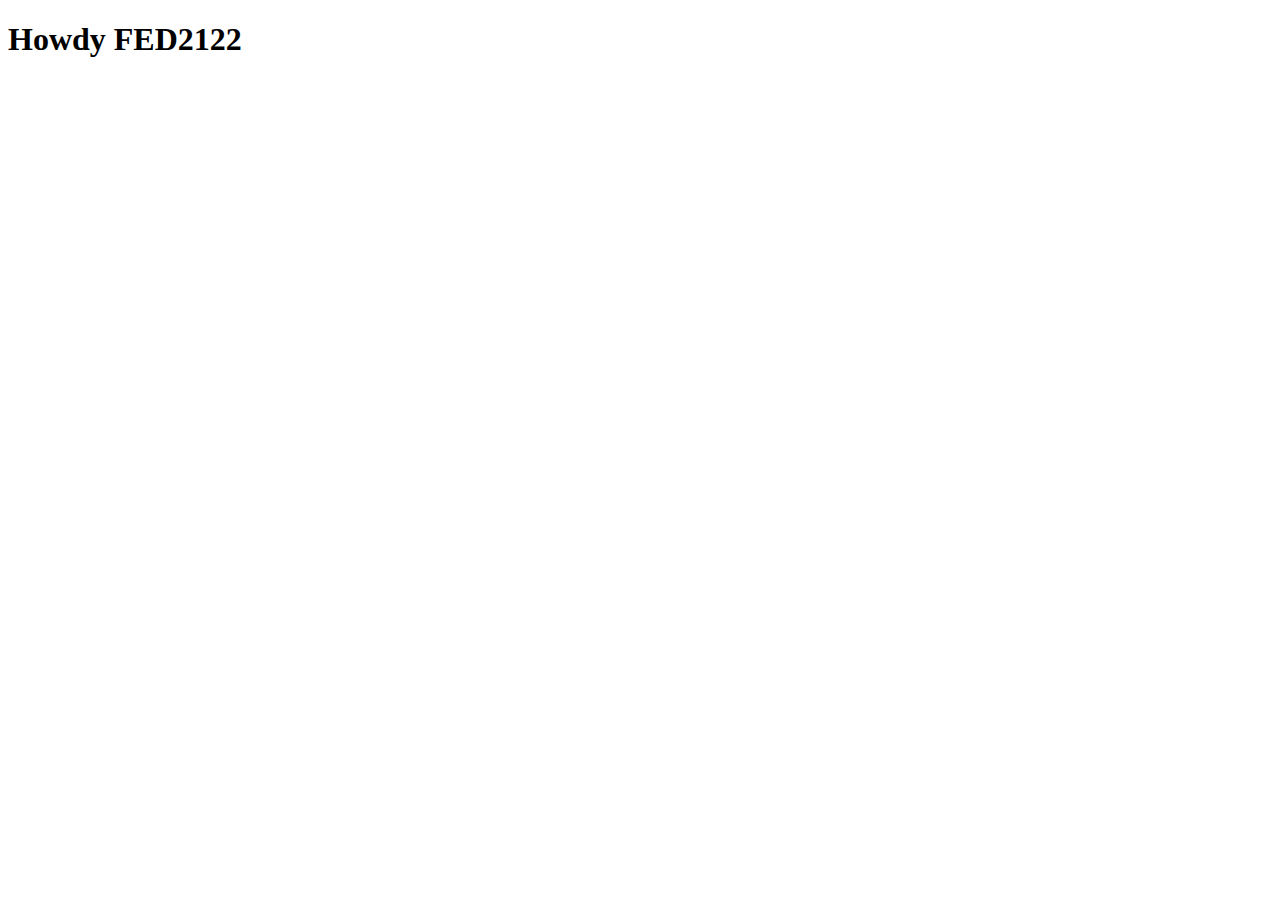
==== index.html @ 80bf3481 "Add files via upload" ====
<!doctype html>
<html lang="nl">
	
<head>
	<meta charset="UTF-8">
	<meta name="author" content="jouw naam">
	<meta name="viewport" content="width=device-width, initial-scale=1">
	
	<title>Howdy FED2122</title>
	
	<link href="styles/style.css" rel="stylesheet">
	<link rel="icon" type="image/svg+xml" href="images/favicon.svg">
</head>

<body>
	<h1>Howdy FED2122</h1>

	<script src="scripts/script.js"></script>
</body>
	
</html>
---- styles/style.css ----
/* CSS Document */
*, *::after, *::before {
  box-sizing:border-box;  
}
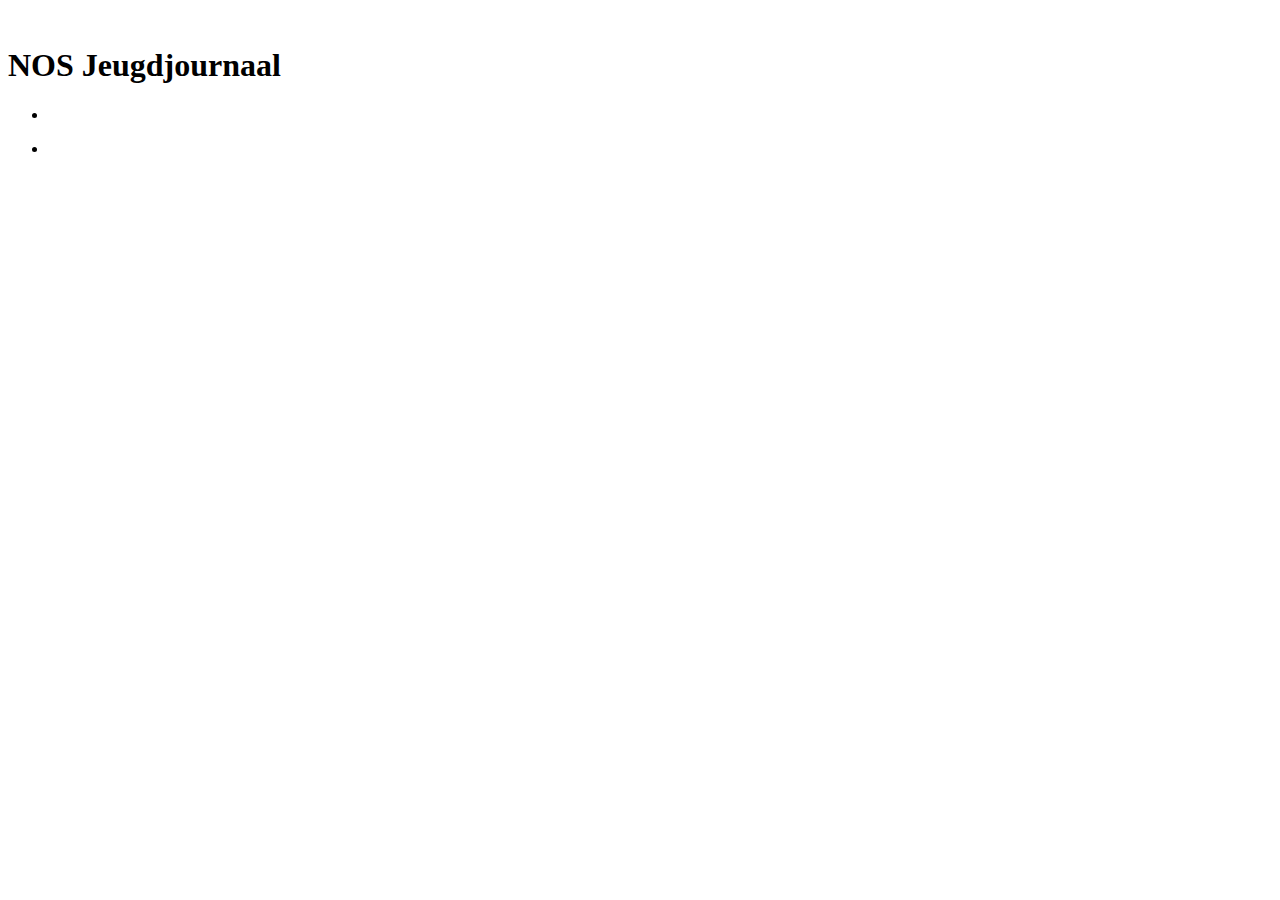
==== commit f465b9d4: "Add files via upload" ====
--- a/index.html
+++ b/index.html
@@ -13,7 +13,33 @@
 </head>
 
 <body>
-	<h1>Howdy FED2122</h1>
+	<header>
+		<nav>
+			<img src="" >
+			<h1>NOS Jeugdjournaal</h1>
+		</nav>
+	</header>
+	<section>
+		<ul>
+			<li>
+				<img src="">
+				<img src="">
+			</li>
+		</ul>
+	</section>
+	<section>
+		<ul>
+			<li>
+				<img src="">
+				<img src=""> 
+			</li>
+		</ul>
+	</section>
+	<footer>
+		<h3>
+			
+		</h3>
+	</footer>
 
 	<script src="scripts/script.js"></script>
 </body>
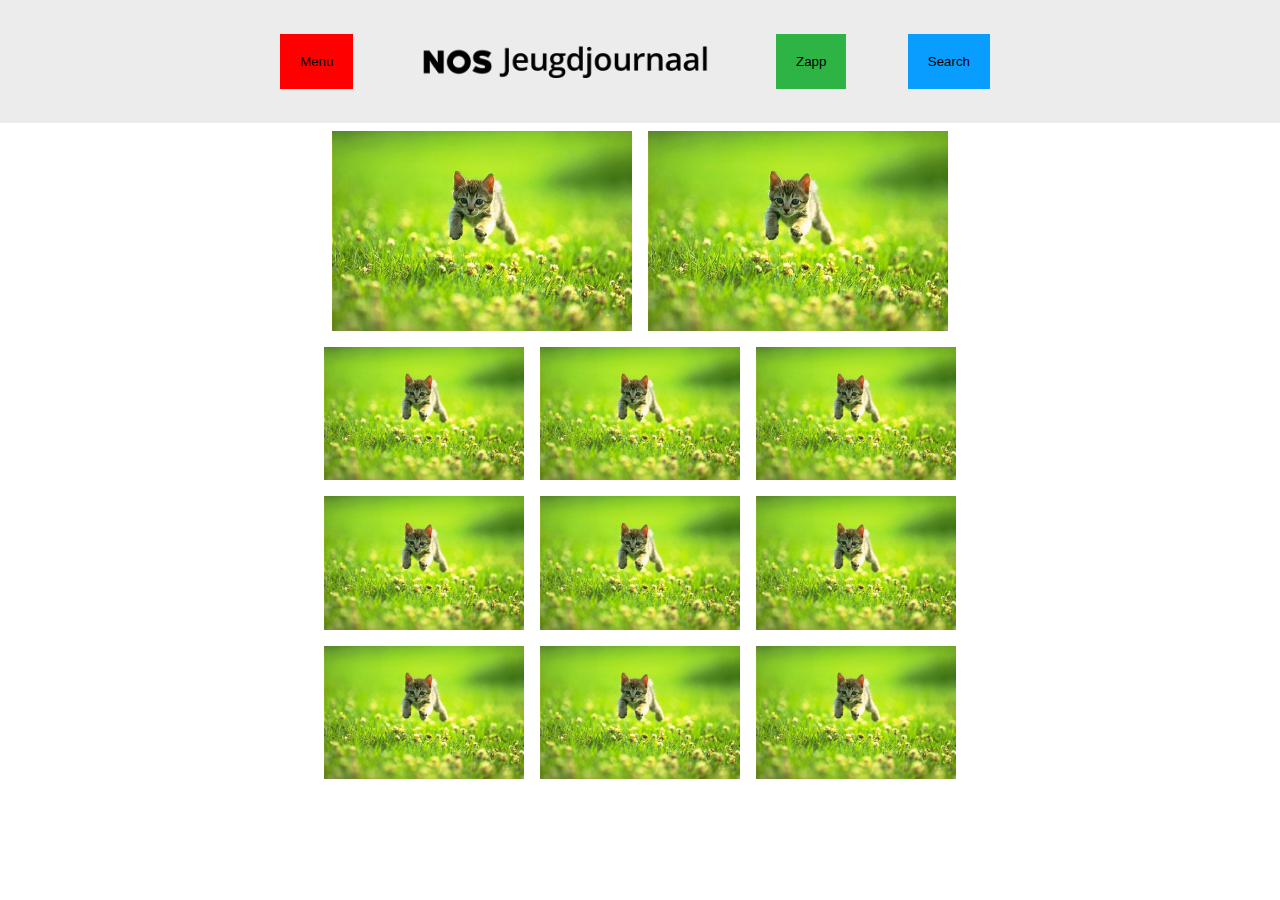
==== commit 793f70a9: "Add files via upload" ====
--- a/index.html
+++ b/index.html
@@ -15,23 +15,38 @@
 <body>
 	<header>
 		<nav>
-			<img src="" >
-			<h1>NOS Jeugdjournaal</h1>
+			
+			<a class="menu" href="#"><button>Menu</button></a>
+			<img class="logo" src="images/jeugdjournaal_logo.png" alt="logo" >
+			<a class="zapp" href="#"><button>Zapp</button></a>
+			<a class="search" href="#"><button>Search</button></a>
 		</nav>
 	</header>
+
 	<section>
 		<ul>
-			<li>
-				<img src="">
-				<img src="">
+			<li class="toprow">
+				<img src="images/dummy-plaatje.jpg">
+				<img src="images/dummy-plaatje.jpg">
 			</li>
 		</ul>
 	</section>
 	<section>
-		<ul>
-			<li>
-				<img src="">
-				<img src=""> 
+		<ul class="middle">
+			<li >
+				<img src="images/dummy-plaatje.jpg">
+				<img src="images/dummy-plaatje.jpg"> 
+				<img src="images/dummy-plaatje.jpg">	
+			</li>
+			<li >
+				<img src="images/dummy-plaatje.jpg">
+				<img src="images/dummy-plaatje.jpg"> 
+				<img src="images/dummy-plaatje.jpg">	
+			</li>
+			<li >
+				<img src="images/dummy-plaatje.jpg">
+				<img src="images/dummy-plaatje.jpg"> 
+				<img src="images/dummy-plaatje.jpg">	
 			</li>
 		</ul>
 	</section>
--- a/styles/style.css
+++ b/styles/style.css
@@ -1,5 +1,78 @@
 /* CSS Document */
 *, *::after, *::before {
-  box-sizing:border-box;  
+  box-sizing:border-box; 
+  margin: 0;
+  padding: 0;
 }
 
+body {
+  width: 100%;
+}
+
+header{
+  display: flex;
+  justify-content: center;
+  background-color: rgb(236, 236, 236);
+  padding: 0.5em;
+}
+
+nav {
+  width: 800px;
+ display: flex;
+ justify-content: space-between;
+ align-items: center;
+ padding: 1em;
+ /* border: 2px dashed; */
+  margin-left: 20vw;
+  margin-right: 20vw;
+}
+
+.logo {
+  cursor: pointer;
+  width: 20em;
+}
+
+.menu button {
+  background-color: red;
+  border: none;
+  padding: 20px;
+  cursor: pointer;
+}
+
+.zapp button {
+  background-color: rgb(45, 180, 68);
+  border: none;
+  padding: 20px;
+  cursor: pointer;
+  /* border: 2px dotted; */
+
+}
+
+.search button {
+  background-color: rgb(9, 157, 255);
+  border: none;
+  padding: 20px;
+  cursor: pointer;
+  margin: 10px;
+}
+
+
+section ul li {
+  display:flex;
+  justify-content: center;
+  /* border: solid 2px black; */
+  margin-left: 20vw;
+  margin-right: 20vw;
+  flex-wrap: wrap;
+}
+
+.toprow img {
+  width: 300px;
+  margin: 0.5em;
+}
+
+.middle li img {
+  width: 200px;
+  margin: 0.5em;
+  margin-top: 0.5em;
+}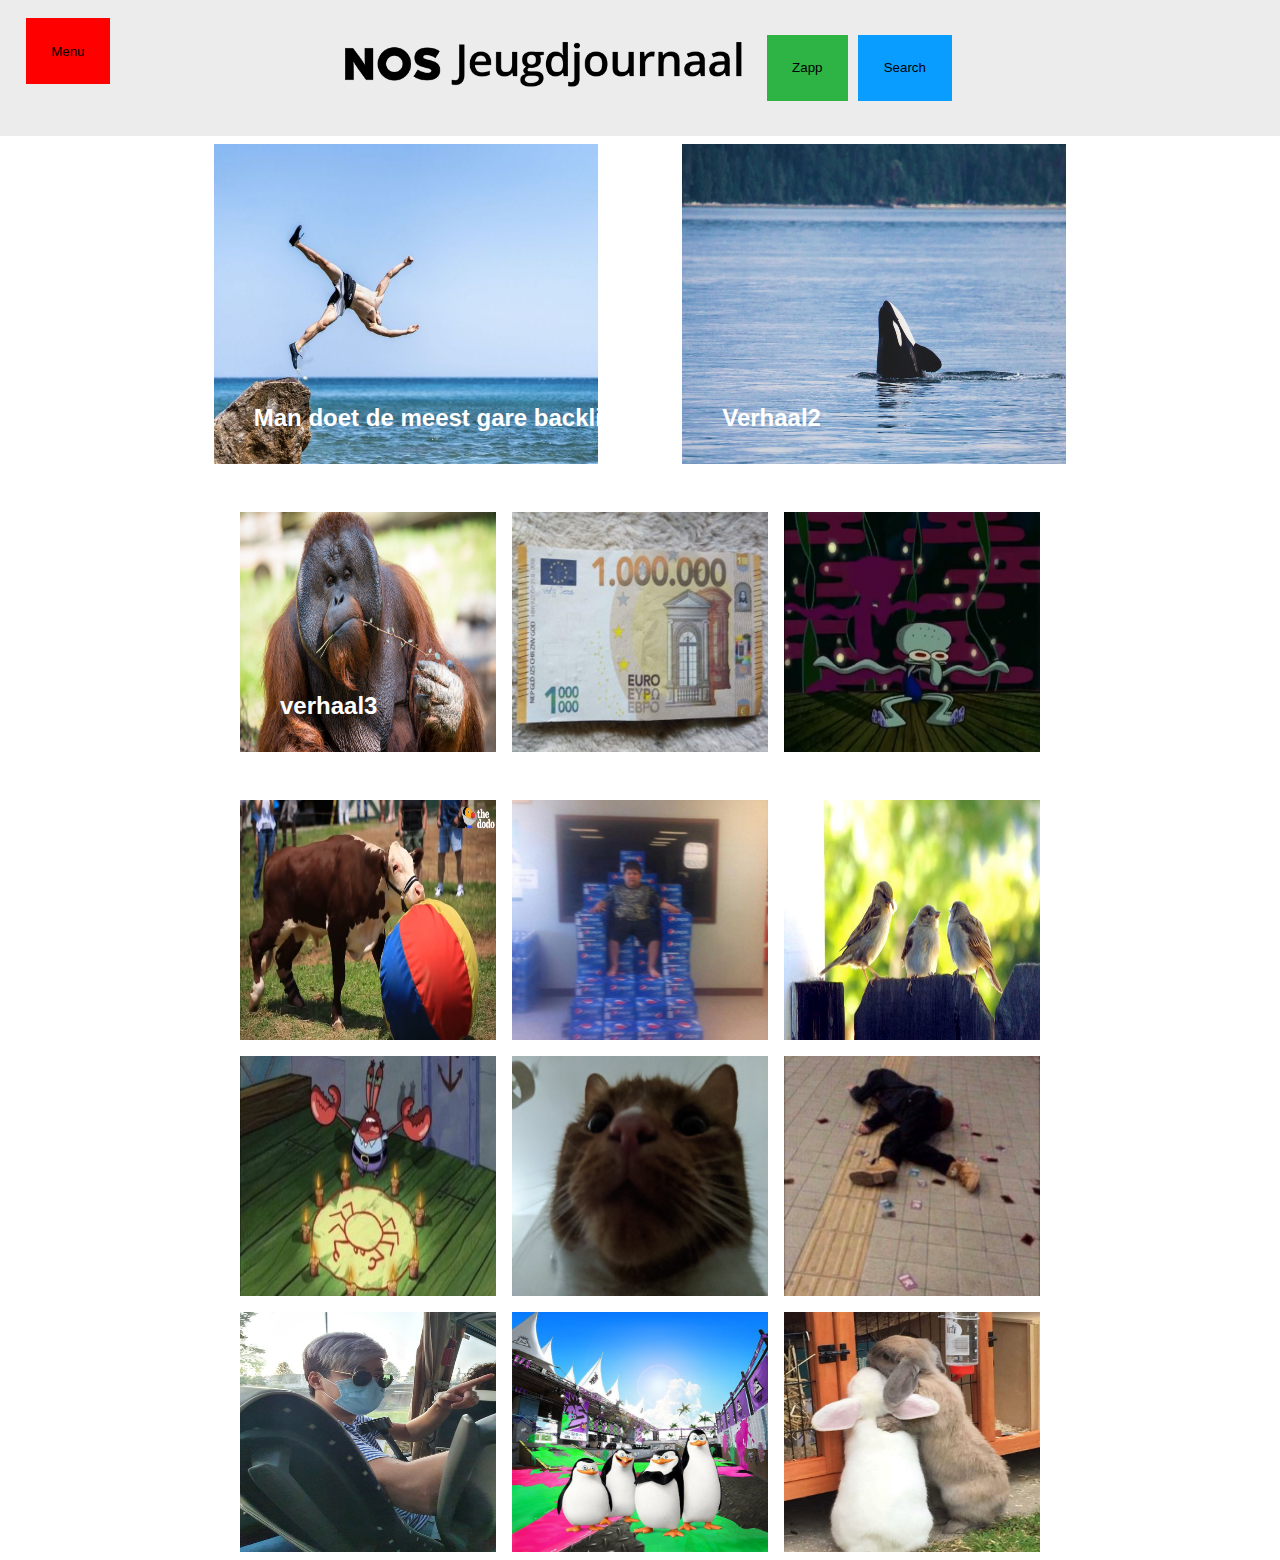
==== commit d817c86f: "Add files via upload" ====
--- a/index.html
+++ b/index.html
@@ -15,38 +15,63 @@
 <body>
 	<header>
 		<nav>
-			
-			<a class="menu" href="#"><button>Menu</button></a>
-			<img class="logo" src="images/jeugdjournaal_logo.png" alt="logo" >
-			<a class="zapp" href="#"><button>Zapp</button></a>
-			<a class="search" href="#"><button>Search</button></a>
+			<button>Menu</button>
+			<h1>
+				<img class="logo" src="images/jeugdjournaal_logo.png" alt="NOS Jeugdjournaal" >
+			</h1>	
+			<button>Zapp</button>
+			<button>Search</button>
+		</nav>
+		<nav>
+			<ul>
+				<li><a href="#">home</a></li>
+				<li><a href="#">stellingen en vragen</a></li>
+				<li><a href="#">het weer</a></li>
+				<li><a href="#">jouw favorieten</a></li>
+				<li><a href="#">uitzendingen</a></li>
+				<li><a href="#">over het jeugdjournaal</a></li>
+			</ul>
 		</nav>
 	</header>
 
 	<section>
 		<ul>
 			<li class="toprow">
-				<img src="images/dummy-plaatje.jpg">
-				<img src="images/dummy-plaatje.jpg">
+				<figure>
+					<img src="images/nieuws1.jpg">
+					<figcaption> Man doet de meest gare backlip ooit</figcaption>
+				</figure>
+				<figure>
+					<img src="images/nieuws2.jpg">
+					<figcaption>Verhaal2</figcaption>
+				</figure>
 			</li>
 		</ul>
 	</section>
 	<section>
 		<ul class="middle">
 			<li >
-				<img src="images/dummy-plaatje.jpg">
-				<img src="images/dummy-plaatje.jpg"> 
-				<img src="images/dummy-plaatje.jpg">	
+				<figure>
+					<img src="images/nieuws3.jpg">
+					<figcaption>verhaal3</figcaption>
+				</figure>
+				<img src="images/nieuws11.jpg"> 
+				<img src="images/nieuws5.jpg">	
 			</li>
 			<li >
-				<img src="images/dummy-plaatje.jpg">
-				<img src="images/dummy-plaatje.jpg"> 
-				<img src="images/dummy-plaatje.jpg">	
+				<img src="images/nieuws6.jpg">
+				<img src="images/nieuws8.jpg"> 
+				<img src="images/nieuws7.jpg">	
 			</li>
 			<li >
-				<img src="images/dummy-plaatje.jpg">
-				<img src="images/dummy-plaatje.jpg"> 
-				<img src="images/dummy-plaatje.jpg">	
+				<img src="images/nieuws9.png">
+				<img src="images/nieuws10.jpg"> 
+				<img src="images/nieuws12.jpg">	
+			</li>
+			<li >
+				<img src="images/nieuws13.jpg">
+				<img src="images/nieuws4.jpg"> 
+				<img src="images/nieuws14.jpg">	
 			</li>
 		</ul>
 	</section>
--- a/styles/style.css
+++ b/styles/style.css
@@ -6,52 +6,104 @@
 }
 
 body {
-  width: 100%;
+  width: 100vw;
 }
 
 header{
+  position: sticky;
+  top: 0;
+  bottom: 0;
   display: flex;
   justify-content: center;
   background-color: rgb(236, 236, 236);
-  padding: 0.5em;
+  padding: 0.5vw;
 }
 
-nav {
+nav:nth-of-type(1){
+
   width: 800px;
- display: flex;
- justify-content: space-between;
- align-items: center;
- padding: 1em;
- /* border: 2px dashed; */
+  display: flex;  
+  justify-content: center;
+  align-items: center;
+  padding: 1vw;
   margin-left: 20vw;
   margin-right: 20vw;
 }
 
+header nav ul { /*nav menu*/
+  z-index: 2;
+  margin:0; 
+  padding:4em 0 0;
+  padding-top: 15vw;
+  background:rgb(231, 246, 255);
+  list-style:none;
+  width: 50vw;
+  position: fixed;
+  top: 0;
+  bottom: 0;
+  transform: translateX(-160vw);
+}
+
+nav ul.toonMenu {
+  transform: translateX(0);
+  left:0;
+  transition: 1s;
+}
+
+nav ul li{
+  display:flex;
+  align-items:center;
+  gap:.25em;
+  padding:.25em 1em;
+}
+
+nav:nth-of-type(2) a {
+  display:flex;
+  align-items:center;
+  gap:.25em;
+  padding:.25em 1em;
+  border-top:solid 1px rgb(90, 90, 90);
+  text-decoration: none;
+  font-family: Arial, Helvetica, sans-serif;
+  font-size: 1.3em;
+  color: grey;
+  font-weight: bold;
+}
+
+nav li:nth-of-type(1) a {
+  color:rgb(83, 83, 255);
+}
+
 .logo {
   cursor: pointer;
-  width: 20em;
+  width: 35vw;
+  justify-self: center;
 }
 
-.menu button {
+nav button:nth-of-type(1) {
   background-color: red;
   border: none;
-  padding: 20px;
+  padding: 2vw;
   cursor: pointer;
+  position: absolute;
+  left: 2vw;
+  top: 2vh;
+  z-index: 3;
 }
 
-.zapp button {
+nav button:nth-of-type(2) {
   background-color: rgb(45, 180, 68);
   border: none;
-  padding: 20px;
+  padding: 2vw;
   cursor: pointer;
   /* border: 2px dotted; */
 
 }
 
-.search button {
+nav button:nth-of-type(3) {
   background-color: rgb(9, 157, 255);
   border: none;
-  padding: 20px;
+  padding: 2vw;
   cursor: pointer;
   margin: 10px;
 }
@@ -61,18 +113,51 @@
   display:flex;
   justify-content: center;
   /* border: solid 2px black; */
-  margin-left: 20vw;
-  margin-right: 20vw;
+  margin-left: 10vw;
+  margin-right: 10vw;
   flex-wrap: wrap;
+  position: relative;
+  z-index:-1;
+}
+
+figcaption {
+  transform:translate(2em,-3em);
+  color: white;
+  font-family: Arial, Helvetica, sans-serif;
+  font-weight: bold;
+  font-size: 1.5em;
+  padding-right: 55px;
+}
+
+.middle li figure img:hover {
+  transform:scale(1.2);
 }
 
 .toprow img {
-  width: 300px;
+  width: 30vw;
+  height: 20em;
   margin: 0.5em;
 }
 
+@media (max-width:800px ) {
+  .toprow img{
+    width: 75vw;
+    height: 15em;
+    margin: 0.5em;
+  }
+}
+
 .middle li img {
-  width: 200px;
+  width: 20vw;
+  height: 15em;
   margin: 0.5em;
   margin-top: 0.5em;
+}
+
+@media (max-width:800px ) {
+  .middle li img{
+    width: 70vw;
+    height: 10em;
+    margin: 0.5em;
+  }
 }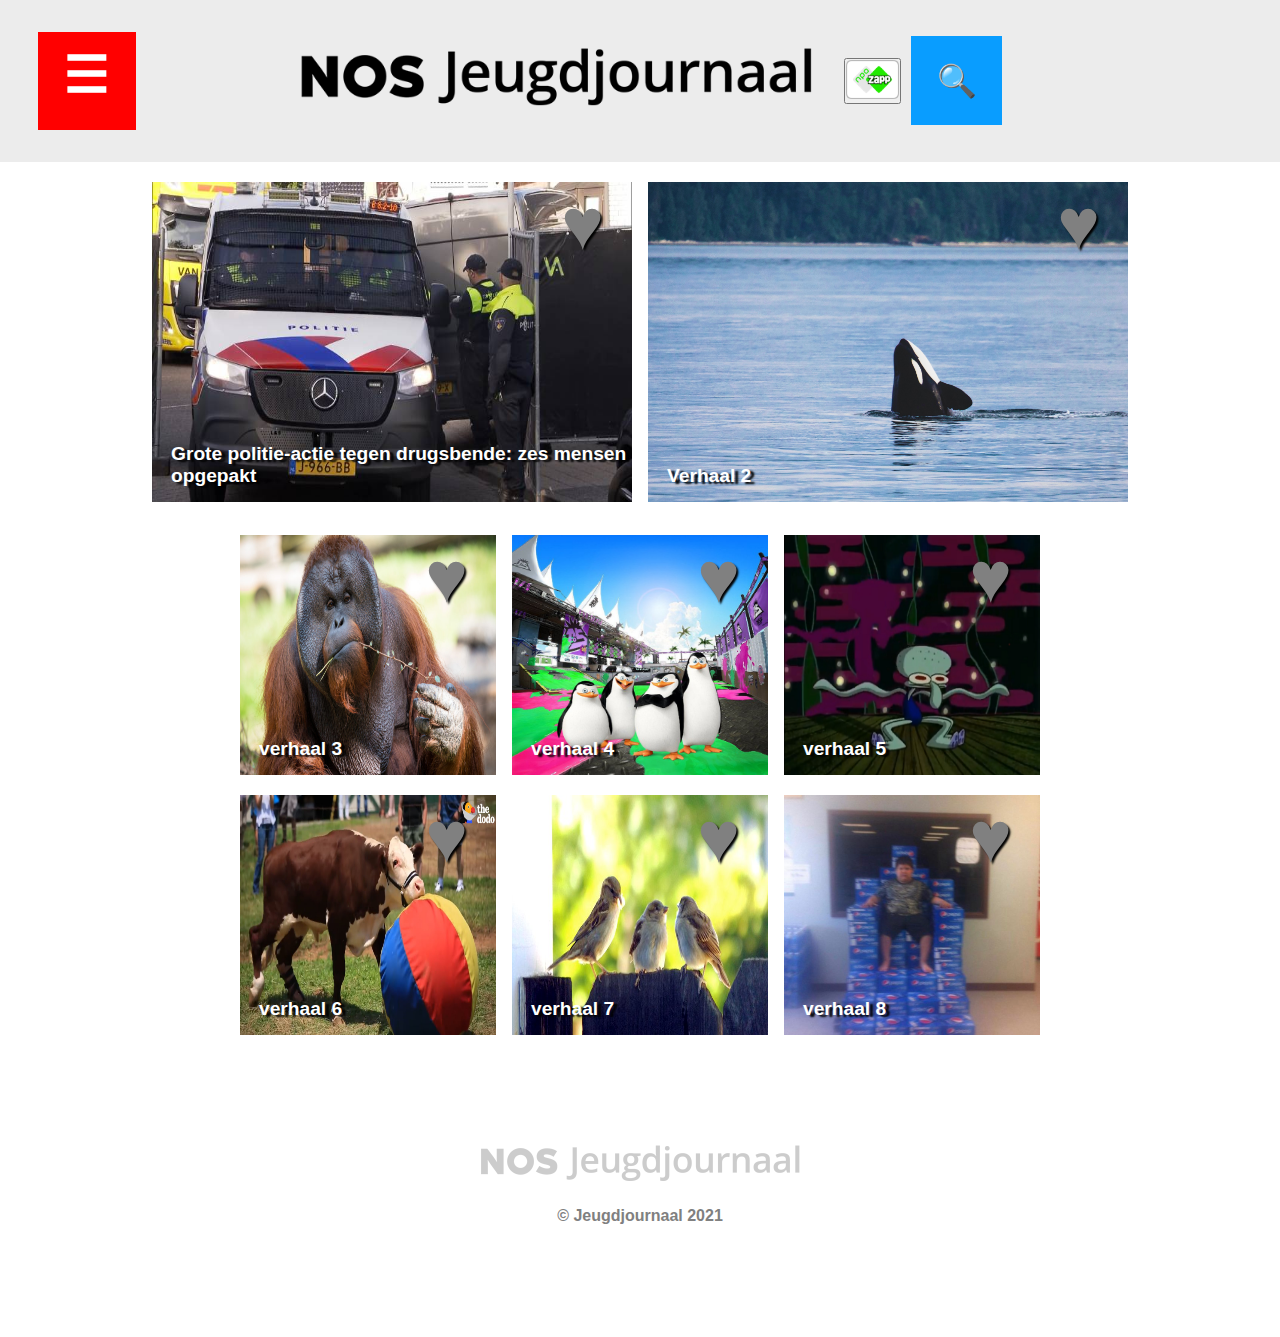
==== commit a4a4e9e3: "Add files via upload" ====
--- a/index.html
+++ b/index.html
@@ -1,13 +1,13 @@
 <!doctype html>
 <html lang="nl">
-	
+
 <head>
 	<meta charset="UTF-8">
 	<meta name="author" content="jouw naam">
 	<meta name="viewport" content="width=device-width, initial-scale=1">
-	
+
 	<title>Howdy FED2122</title>
-	
+
 	<link href="styles/style.css" rel="stylesheet">
 	<link rel="icon" type="image/svg+xml" href="images/favicon.svg">
 </head>
@@ -15,16 +15,20 @@
 <body>
 	<header>
 		<nav>
-			<button>Menu</button>
+			<button>☰</button>
 			<h1>
-				<img class="logo" src="images/jeugdjournaal_logo.png" alt="NOS Jeugdjournaal" >
-			</h1>	
-			<button>Zapp</button>
-			<button>Search</button>
+				<a href="index.html">
+					<img class="logo" src="images/jeugdjournaal_logo.png" alt="NOS Jeugdjournaal">
+				</a>
+			</h1>
+			<button>
+				<img src="images/npo-zapp-knop.png" alt="Zapp logo">
+			</button>
+			<button>🔍</button>
 		</nav>
 		<nav>
 			<ul>
-				<li><a href="#">home</a></li>
+				<li><a href="index.html">home</a></li>
 				<li><a href="#">stellingen en vragen</a></li>
 				<li><a href="#">het weer</a></li>
 				<li><a href="#">jouw favorieten</a></li>
@@ -35,53 +39,65 @@
 	</header>
 
 	<section>
-		<ul>
-			<li class="toprow">
-				<figure>
-					<img src="images/nieuws1.jpg">
-					<figcaption> Man doet de meest gare backlip ooit</figcaption>
-				</figure>
-				<figure>
-					<img src="images/nieuws2.jpg">
-					<figcaption>Verhaal2</figcaption>
-				</figure>
-			</li>
-		</ul>
+
+		<article>
+			<a href="article.html"><img src="images/drugs1.jpg"></a>
+			<h1> Grote politie-actie tegen drugsbende: zes mensen opgepakt</h1>
+			<button>♥</button>
+		</article>
+
+		<article>
+			<img src="images/nieuws2.jpg">
+			<h1>Verhaal 2</h1>
+			<button>♥</button>
+		</article>
+
 	</section>
 	<section>
-		<ul class="middle">
-			<li >
-				<figure>
-					<img src="images/nieuws3.jpg">
-					<figcaption>verhaal3</figcaption>
-				</figure>
-				<img src="images/nieuws11.jpg"> 
-				<img src="images/nieuws5.jpg">	
-			</li>
-			<li >
-				<img src="images/nieuws6.jpg">
-				<img src="images/nieuws8.jpg"> 
-				<img src="images/nieuws7.jpg">	
-			</li>
-			<li >
-				<img src="images/nieuws9.png">
-				<img src="images/nieuws10.jpg"> 
-				<img src="images/nieuws12.jpg">	
-			</li>
-			<li >
-				<img src="images/nieuws13.jpg">
-				<img src="images/nieuws4.jpg"> 
-				<img src="images/nieuws14.jpg">	
-			</li>
-		</ul>
+		<article>
+			<img src="images/nieuws3.jpg">
+			<h1>verhaal 3</h1>
+			<button>♥</button>
+		</article>
+
+		<article>
+			<img src="images/nieuws4.jpg">
+			<h1>verhaal 4</h1>
+			<button>♥</button>
+		</article>
+
+		<article>
+			<img src="images/nieuws5.jpg">
+			<h1>verhaal 5</h1>
+			<button>♥</button>
+		</article>
+
+		<article>
+			<img src="images/nieuws6.jpg">
+			<h1>verhaal 6</h1>
+			<button>♥</button>
+		</article>
+
+		<article>
+			<img src="images/nieuws7.jpg">
+			<h1>verhaal 7</h1>
+			<button>♥</button>
+		</article>
+
+		<article>
+			<img src="images/nieuws8.jpg">
+			<h1>verhaal 8</h1>
+			<button>♥</button>
+		</article>
 	</section>
 	<footer>
-		<h3>
-			
-		</h3>
+		<h1>
+			<img src="images/grijze_logo.png">
+		</h1>
+		<h2>© Jeugdjournaal 2021</h2>
 	</footer>
 
 	<script src="scripts/script.js"></script>
 </body>
-	
-</html>
+
+</html>--- a/styles/style.css
+++ b/styles/style.css
@@ -5,49 +5,112 @@
   padding: 0;
 }
 
-body {
-  width: 100vw;
+a {
+  text-decoration: none;
 }
 
 header{
   position: sticky;
   top: 0;
   bottom: 0;
+  left:0;
+  right:0;
   display: flex;
   justify-content: center;
   background-color: rgb(236, 236, 236);
   padding: 0.5vw;
+  z-index:2
 }
 
 nav:nth-of-type(1){
-
-  width: 800px;
+  width: 100vw;
   display: flex;  
-  justify-content: center;
   align-items: center;
   padding: 1vw;
   margin-left: 20vw;
   margin-right: 20vw;
+  /* border: solid 2px black; */
+}
+
+.logo {
+  cursor: pointer;
+  width: 45vw;
+  justify-self: center;
+}
+
+/*de menu button */
+nav button:nth-of-type(1) {
+  background-color: red;
+  border: none;
+  padding: 2vw;
+  padding-top: 1vw;
+  padding-left: 2vw;
+  padding-right: 2vw;
+  cursor: pointer;
+  position: absolute;
+  left: 3vw;
+  z-index: 3;
+  color: white;
+  font-weight: bold;
+  font-size: 4vw;
+  transition: 0.5s;
+}
+
+nav button:nth-of-type(1):hover {
+  transform:scale(1.07);
+  transition: 0.3s;
+}
+
+nav button:nth-of-type(1):focus {
+  transform:scale(1.07);
+  transition: 0.3s;
+  background-color: rgb(235, 45, 45);
+  color: black;
+}
+
+nav button:nth-of-type(1).feedback {
+  transform: rotate(90deg);
+  background-color: rgb(138, 6, 17);
+  transition: 0.5s;
+}
+
+nav button:nth-of-type(2) img { /*zapp knop*/
+  cursor: pointer;
+  width: 4em;
+  /* border: 2px dotted; */
+
+}
+
+nav button:nth-of-type(3) {/*search button*/
+  background-color: rgb(9, 157, 255);
+  border: none;
+  padding: 2vw;
+  cursor: pointer;
+  margin: 10px;
+  font-size: 2em;
+  color: white;
 }
 
 header nav ul { /*nav menu*/
-  z-index: 2;
   margin:0; 
   padding:4em 0 0;
   padding-top: 15vw;
-  background:rgb(231, 246, 255);
+  background:rgb(247, 247, 247);
   list-style:none;
   width: 50vw;
   position: fixed;
+  left: 0;
   top: 0;
   bottom: 0;
   transform: translateX(-160vw);
+  transition: 0.5s;
 }
 
 nav ul.toonMenu {
   transform: translateX(0);
-  left:0;
-  transition: 1s;
+  transition: 0.6s;
+  left: 0;
+
 }
 
 nav ul li{
@@ -57,12 +120,13 @@
   padding:.25em 1em;
 }
 
+/* de a-elementen in de nav menu*/
 nav:nth-of-type(2) a {
   display:flex;
   align-items:center;
   gap:.25em;
   padding:.25em 1em;
-  border-top:solid 1px rgb(90, 90, 90);
+  border-top:solid 1px rgb(141, 141, 141);
   text-decoration: none;
   font-family: Arial, Helvetica, sans-serif;
   font-size: 1.3em;
@@ -70,94 +134,214 @@
   font-weight: bold;
 }
 
+/* de kleur van de menu-items*/
+
 nav li:nth-of-type(1) a {
   color:rgb(83, 83, 255);
 }
 
-.logo {
-  cursor: pointer;
-  width: 35vw;
-  justify-self: center;
-}
-
-nav button:nth-of-type(1) {
-  background-color: red;
-  border: none;
-  padding: 2vw;
-  cursor: pointer;
-  position: absolute;
-  left: 2vw;
-  top: 2vh;
-  z-index: 3;
-}
-
-nav button:nth-of-type(2) {
-  background-color: rgb(45, 180, 68);
-  border: none;
-  padding: 2vw;
-  cursor: pointer;
-  /* border: 2px dotted; */
-
-}
-
-nav button:nth-of-type(3) {
-  background-color: rgb(9, 157, 255);
-  border: none;
-  padding: 2vw;
-  cursor: pointer;
-  margin: 10px;
-}
-
-
-section ul li {
+nav li:nth-of-type(2) a { 
+  color:rgb(10, 172, 10);
+}
+
+nav li:nth-of-type(3) a { 
+  color:rgb(218, 138, 20);
+}
+
+nav li:nth-of-type(4) a { 
+  color:rgb(172, 10, 10);
+}
+
+nav li:nth-of-type(5) a { 
+  color:rgb(241, 67, 169);
+}
+
+nav li:nth-of-type(6) a { 
+  color:rgb(94, 4, 155);
+}
+
+
+
+
+section {
   display:flex;
   justify-content: center;
-  /* border: solid 2px black; */
+  /* border: solid 2px rgb(243, 16, 224); */
   margin-left: 10vw;
   margin-right: 10vw;
   flex-wrap: wrap;
   position: relative;
-  z-index:-1;
-}
-
-figcaption {
-  transform:translate(2em,-3em);
-  color: white;
+  z-index:0;
+  padding-top: 1vw;
+}
+
+section article {
+  position: relative;
+}
+
+
+section article button { /* hartje */
+  position: absolute;
+  color: grey;
+  border:none;
+  background: none;
+  font-size: 8vh;
+  top: 1vh;
+  right:4vh;
+  text-shadow: 2px 2px 2px black;
+}
+
+section article button:hover {
+  transform: scale(0.9);
+  color: black;
+  transition: 0.2s;
+}
+
+section article button.favoriet {
+  color: red;
+  animation-name: favoriet-animation;
+  animation-duration: 1s;
+  animation-iteration-count: 1;
+}
+
+@keyframes favoriet-animation {
+     0% {
+    transform: scale(1);
+  }
+    25% {
+    transform: scale(1.5);
+  }
+
+    35% {
+      transform: scale(1.5);
+  }
+
+    45% {
+    transform: scale(0.8);
+  }
+
+  50% {
+    transform: scale(1);
+  }
+}
+
+section article h1 {
+  text-shadow: 4px 2px 2px black;
+  left: 3vh;
+  bottom: 3vh;
+  position: absolute;
+  color: rgb(255, 255, 255);
   font-family: Arial, Helvetica, sans-serif;
   font-weight: bold;
-  font-size: 1.5em;
-  padding-right: 55px;
-}
-
-.middle li figure img:hover {
-  transform:scale(1.2);
-}
-
-.toprow img {
-  width: 30vw;
+  font-size: 1.2em;
+  padding:0;
+  cursor: pointer;
+}
+
+section article {
+  padding: 0;
+  margin: 0;
+}
+
+section article:hover{
+  transform:scale(1.02);
+  transition: 0.3s;
+  box-shadow: 1px 1px 5px;
+}
+
+section:nth-of-type(1) img {
+  width: 30em;
   height: 20em;
   margin: 0.5em;
 }
 
 @media (max-width:800px ) {
-  .toprow img{
-    width: 75vw;
-    height: 15em;
+  section:nth-of-type(1) img{
+    width: 70vw;
+    height: 40vw;
     margin: 0.5em;
   }
-}
-
-.middle li img {
+} 
+
+section:nth-of-type(2) img  {
   width: 20vw;
   height: 15em;
   margin: 0.5em;
   margin-top: 0.5em;
 }
 
-@media (max-width:800px ) {
-  .middle li img{
+@media (max-width:1000px ) {
+  section:nth-of-type(2) img{
     width: 70vw;
-    height: 10em;
+    height: 40vw;
     margin: 0.5em;
   }
+} 
+
+/* hier begint de tweede pagina*/
+
+main article {
+font-family: Arial, Helvetica, sans-serif;
+background-color: rgb(243, 243, 243);
+padding-left: 10vw;
+padding-right: 10vw;
+padding-bottom: 10vw;
+
+}
+
+main article img {
+  display: block;
+  margin-left: auto;
+  margin-right: auto;
+  margin-top: 0;
+  margin-bottom: 2em;
+  width: 50vw;
+  min-width: 18rem;
+}
+
+main article h1 {
+  margin: auto;
+  margin-bottom: 1em;
+  font-size: 2em;
+  max-width: 40rem;
+}
+
+main article p {
+  margin: auto;
+  max-width: 40rem;
+  font-size: 1.2em;
+  line-height: 1.5em;
+  color: #444;
+  margin-bottom: 1em;
+}
+
+main article p:nth-of-type(2) {
+  font-weight: bold;
+  color: black;
+}
+
+main article p:nth-of-type(5) {
+  font-weight: bold;
+  color: black;
+}
+
+main article p:nth-of-type(6) {
+  font-style: italic;
+  color: black;
+}
+
+footer {
+  text-align: center;
+  padding: 5rem 0 7rem;
+}
+
+footer img {
+  width: 40vh;
+}
+
+footer h2 {
+  font-family: Arial, Helvetica, sans-serif;
+  font-weight: bold;
+  font-size: 1em;
+  color: grey;
 }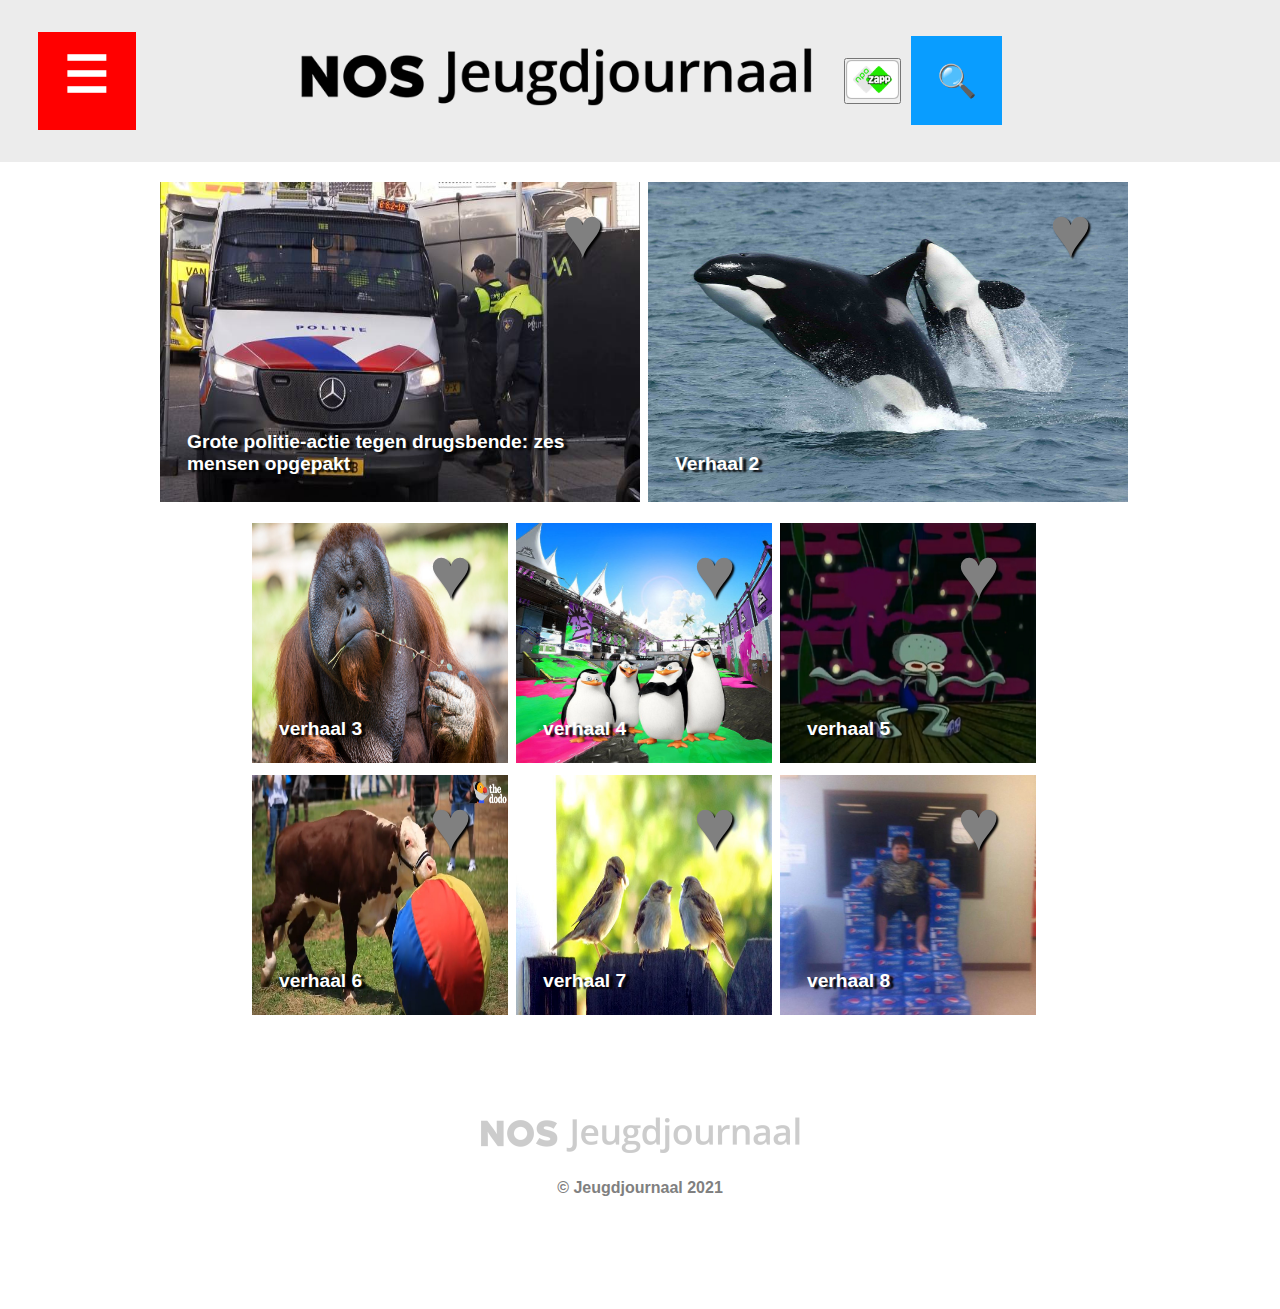
==== commit 0796f324: "Add files via upload" ====
--- a/index.html
+++ b/index.html
@@ -41,13 +41,14 @@
 	<section>
 
 		<article>
-			<a href="article.html"><img src="images/drugs1.jpg"></a>
+			<a href="article.html"><img src="images/drugs1.jpg" alt= "Grote politie-actie tegen drugsbende: zes mensen opgepakt"></a> 
 			<h1> Grote politie-actie tegen drugsbende: zes mensen opgepakt</h1>
 			<button>♥</button>
 		</article>
 
 		<article>
-			<img src="images/nieuws2.jpg">
+			
+			<a href="#"><img src="images/nieuws2.jpg"alt= "verhaal 2"></a>
 			<h1>Verhaal 2</h1>
 			<button>♥</button>
 		</article>
@@ -55,37 +56,37 @@
 	</section>
 	<section>
 		<article>
-			<img src="images/nieuws3.jpg">
+			<a href="#"><img src="images/nieuws3.jpg"alt= "verhaal 3"></a>
 			<h1>verhaal 3</h1>
 			<button>♥</button>
 		</article>
 
 		<article>
-			<img src="images/nieuws4.jpg">
+			<a href="#"><img src="images/nieuws4.jpg"alt= "verhaal 4"></a>
 			<h1>verhaal 4</h1>
 			<button>♥</button>
 		</article>
 
 		<article>
-			<img src="images/nieuws5.jpg">
+			<a href="#"><img src="images/nieuws5.jpg"alt= "verhaal 5"></a>
 			<h1>verhaal 5</h1>
 			<button>♥</button>
 		</article>
 
 		<article>
-			<img src="images/nieuws6.jpg">
+			<a href="#"><img src="images/nieuws6.jpg"alt= "verhaal 6"></a>
 			<h1>verhaal 6</h1>
 			<button>♥</button>
 		</article>
 
 		<article>
-			<img src="images/nieuws7.jpg">
+			<a href="#"><img src="images/nieuws7.jpg"alt= "verhaal 7"></a>
 			<h1>verhaal 7</h1>
 			<button>♥</button>
 		</article>
 
 		<article>
-			<img src="images/nieuws8.jpg">
+			<a href="#"><img src="images/nieuws8.jpg"alt= "verhaal 8"></a>
 			<h1>verhaal 8</h1>
 			<button>♥</button>
 		</article>
@@ -99,5 +100,16 @@
 
 	<script src="scripts/script.js"></script>
 </body>
+<!-- bronnen:	
+	https://jeugdjournaal.nl/artikel/2399561-grote-politie-actie-tegen-drugsbende-zes-mensen-opgepakt.html 
+	https://nl.wikipedia.org/wiki/Orka#/media/Bestand:Killerwhales_jumping.jpg
+	https://www.houstonzoo.org/explore/animals/orangutan/
+	https://i.redd.it/38blr5nte4161.jpg
+	https://www.youtube.com/watch?v=Z46tiqzT_9U
+	https://www.reddit.com/r/Pepsi/comments/fv76ua/the_pepsi_throne_caw_caw/
 
+	Logo's komen uit https://jeugdjournaal.nl/
+
+
+-->
 </html>--- a/styles/style.css
+++ b/styles/style.css
@@ -3,6 +3,12 @@
   box-sizing:border-box; 
   margin: 0;
   padding: 0;
+}
+
+:root {
+  --achtergrond: rgb(243, 243, 243);
+  --poll-groen: #58c53d;
+  --tekst-kleur: #444;
 }
 
 a {
@@ -22,17 +28,16 @@
   z-index:2
 }
 
-nav:nth-of-type(1){
+nav:nth-of-type(1){ /*de logo, de zapp knop en de search knop*/
   width: 100vw;
   display: flex;  
   align-items: center;
   padding: 1vw;
   margin-left: 20vw;
   margin-right: 20vw;
-  /* border: solid 2px black; */
-}
-
-.logo {
+}
+
+.logo { /*"duh"*/
   cursor: pointer;
   width: 45vw;
   justify-self: center;
@@ -57,19 +62,20 @@
 }
 
 nav button:nth-of-type(1):hover {
-  transform:scale(1.07);
+  transform:scale(0.9);
   transition: 0.3s;
+  background-color: rgb(138, 6, 17);
 }
 
 nav button:nth-of-type(1):focus {
-  transform:scale(1.07);
+  transform:scale(0.9);
   transition: 0.3s;
   background-color: rgb(235, 45, 45);
   color: black;
 }
 
 nav button:nth-of-type(1).feedback {
-  transform: rotate(90deg);
+  transform: rotate(90deg) scale(0.9);
   background-color: rgb(138, 6, 17);
   transition: 0.5s;
 }
@@ -77,18 +83,33 @@
 nav button:nth-of-type(2) img { /*zapp knop*/
   cursor: pointer;
   width: 4em;
-  /* border: 2px dotted; */
+  border: none;
 
 }
 
 nav button:nth-of-type(3) {/*search button*/
   background-color: rgb(9, 157, 255);
+  text-decoration: none;
   border: none;
   padding: 2vw;
   cursor: pointer;
   margin: 10px;
   font-size: 2em;
   color: white;
+}
+
+nav button:nth-of-type(3):hover {
+  transform:scale(0.9);
+  transition: 0.3s;
+  background-color: rgb(6, 122, 199);
+  color: black;
+}
+
+nav button:nth-of-type(3):focus {
+  transform:scale(0.9);
+  transition: 0.3s;
+  background-color: rgb(6, 122, 199);
+  color: black;
 }
 
 header nav ul { /*nav menu*/
@@ -106,7 +127,7 @@
   transition: 0.5s;
 }
 
-nav ul.toonMenu {
+nav ul.toonMenu { /*heb ik geleerd van de codepen opdrachten*/
   transform: translateX(0);
   transition: 0.6s;
   left: 0;
@@ -122,8 +143,6 @@
 
 /* de a-elementen in de nav menu*/
 nav:nth-of-type(2) a {
-  display:flex;
-  align-items:center;
   gap:.25em;
   padding:.25em 1em;
   border-top:solid 1px rgb(141, 141, 141);
@@ -134,39 +153,68 @@
   font-weight: bold;
 }
 
-/* de kleur van de menu-items*/
+/* de kleuren van de menu-items*/
 
 nav li:nth-of-type(1) a {
   color:rgb(83, 83, 255);
 }
 
+nav li:nth-of-type(1) a:hover {
+  background-color:rgb(83, 83, 255);
+  color: white;
+}
+
 nav li:nth-of-type(2) a { 
   color:rgb(10, 172, 10);
 }
 
+nav li:nth-of-type(2) a:hover { 
+  background-color:rgb(10, 172, 10);
+  color: white;
+}
+
 nav li:nth-of-type(3) a { 
   color:rgb(218, 138, 20);
 }
 
+nav li:nth-of-type(3) a:hover { 
+  background-color:rgb(218, 138, 20);
+  color: white;
+}
+
 nav li:nth-of-type(4) a { 
   color:rgb(172, 10, 10);
 }
 
+nav li:nth-of-type(4) a:hover { 
+  background-color:rgb(172, 10, 10);
+  color: white;
+}
+
 nav li:nth-of-type(5) a { 
   color:rgb(241, 67, 169);
 }
 
+nav li:nth-of-type(5) a:hover { 
+  background-color:rgb(241, 67, 169);
+  color:white;
+}
+
 nav li:nth-of-type(6) a { 
   color:rgb(94, 4, 155);
 }
 
-
-
+nav li:nth-of-type(6) a:hover { 
+  background-color:rgb(94, 4, 155);
+  color: white;
+}
+
+
+/*hier komen de artikelen*/
 
 section {
   display:flex;
   justify-content: center;
-  /* border: solid 2px rgb(243, 16, 224); */
   margin-left: 10vw;
   margin-right: 10vw;
   flex-wrap: wrap;
@@ -197,6 +245,12 @@
   transition: 0.2s;
 }
 
+section article button:focus {
+  transform: scale(0.9);
+  color: rgb(166, 142, 255);
+  text-shadow: 2px 2px 2px var(--achtergrond);
+}
+
 section article button.favoriet {
   color: red;
   animation-name: favoriet-animation;
@@ -204,7 +258,7 @@
   animation-iteration-count: 1;
 }
 
-@keyframes favoriet-animation {
+@keyframes favoriet-animation { /*animatie voor hartje*/
      0% {
     transform: scale(1);
   }
@@ -225,7 +279,7 @@
   }
 }
 
-section article h1 {
+section article h1 { /*titels voor de artikelen*/
   text-shadow: 4px 2px 2px black;
   left: 3vh;
   bottom: 3vh;
@@ -238,9 +292,12 @@
   cursor: pointer;
 }
 
-section article {
-  padding: 0;
-  margin: 0;
+section article { /*artikelen*/
+  overflow: hidden;
+  max-width: 30em;
+  max-height: 20em;
+  margin-left: 0.5em;
+  margin-top: 0.5em;
 }
 
 section article:hover{
@@ -249,47 +306,54 @@
   box-shadow: 1px 1px 5px;
 }
 
-section:nth-of-type(1) img {
+section article a:focus img{
+  transform:scale(0.99);
+  transition: 0.3s;
+  box-shadow: 1px 1px 5px;
+  border:red 4px solid;
+}
+
+section:nth-of-type(1) img { /*alleen de bovenste 2 artikelen*/
   width: 30em;
   height: 20em;
-  margin: 0.5em;
-}
-
-@media (max-width:800px ) {
+  margin: 0em;
+}
+
+@media (max-width:800px ) { /*media query om het zo responsive mogelijk te maken, achteraf gezien was max/min-width misschien beter geweest.*/
   section:nth-of-type(1) img{
     width: 70vw;
     height: 40vw;
-    margin: 0.5em;
   }
 } 
 
-section:nth-of-type(2) img  {
+section:nth-of-type(2) img  { /*de rest vam de artikelen*/
   width: 20vw;
   height: 15em;
-  margin: 0.5em;
-  margin-top: 0.5em;
 }
 
 @media (max-width:1000px ) {
   section:nth-of-type(2) img{
     width: 70vw;
     height: 40vw;
-    margin: 0.5em;
   }
 } 
 
 /* hier begint de tweede pagina*/
 
+main {
+  background-color: var(--achtergrond);
+}
+
 main article {
-font-family: Arial, Helvetica, sans-serif;
-background-color: rgb(243, 243, 243);
-padding-left: 10vw;
-padding-right: 10vw;
-padding-bottom: 10vw;
-
-}
-
-main article img {
+  font-family: Arial, Helvetica, sans-serif;
+  background-color: var(--achtergrond);
+  padding-left: 10vw;
+  padding-right: 10vw;
+  padding-bottom: 10vw;
+
+}
+
+main article img { /*de afbeeldingen van het artikel*/
   display: block;
   margin-left: auto;
   margin-right: auto;
@@ -311,26 +375,194 @@
   max-width: 40rem;
   font-size: 1.2em;
   line-height: 1.5em;
-  color: #444;
+  color: var(--tekst-kleur);
   margin-bottom: 1em;
 }
 
-main article p:nth-of-type(2) {
+main article p:nth-of-type(2) { /*de tussenkop "drugs"*/
   font-weight: bold;
   color: black;
 }
 
-main article p:nth-of-type(5) {
-  font-weight: bold;
-  color: black;
-}
-
-main article p:nth-of-type(6) {
+main article blockquote { /*de quote van het artikel*/
+  max-width: 40rem;
+  margin: auto;
+  background-color: rgb(195, 219, 219);
+  border: 2px dotted grey;
+  padding: 2em;
+  padding-left: 2em;
+  padding-right: 2em;
+  margin-bottom: 2em;
+}
+
+main article blockquote p:nth-of-type(1) { 
   font-style: italic;
   color: black;
 }
 
-footer {
+main article blockquote p:nth-of-type(2) {
+  font-style: italic;
+  color: var(--tekst-kleur);
+  font-size: 1em;
+}
+
+form { /*de groene box*/
+  text-align: center;
+  background-color: var(--poll-groen);
+  height: 80vw;
+  max-height: 25em;
+  width: 100%;
+  max-width: 50em;
+  margin: auto;
+  margin-bottom: 5vw;
+  margin-top: 1em;
+  padding-top: 5em;
+  color: var(--achtergrond);
+  font-family: Arial, Helvetica, sans-serif;
+}
+
+form h2 { /*de stelling*/
+  margin-bottom: 2em;
+  font-size: 1.5em;
+}
+
+/* https://www.w3schools.com/howto/howto_css_custom_checkbox.asp */
+
+.container {
+  display: block;
+  position: relative;
+  margin-bottom: 12px;
+  cursor: pointer;
+  font-size: 22px;
+}
+
+.container input {
+  position: absolute;
+  opacity: 0;
+  cursor: pointer;
+}
+
+.checkmark {
+  position: absolute;
+  top: 0;
+  left: 15vh;
+  height: 25px;
+  width: 25px;
+  background-color: var(--poll-groen);
+  border: 4px solid var(--achtergrond);
+  border-radius: 50%;
+}
+
+.container:hover input ~ .checkmark {
+  background-color: rgb(20, 71, 100);
+}
+
+.container input:checked ~ .checkmark {
+  background-color: var(--poll-groen);
+}
+
+.checkmark:after {
+  content: "";
+  position: absolute;
+  display: none;
+}
+
+.container input:checked ~ .checkmark:after {
+  display: block;
+}
+
+.container .checkmark:after {
+ 	top: 2.5px;
+	left: 2.5px;
+	width: 12px;
+	height: 12px;
+	border-radius: 50%;
+	background: white;
+}
+
+form button {
+  font-family: Arial, Helvetica, sans-serif;
+  padding: 10px;
+  padding-left: 20px;
+  padding-right: 20px;
+  margin-top: 20px;
+  border: none;
+  font-size: 2em;
+  color: var(--poll-groen);
+  background-color: var(--achtergrond);
+  cursor: pointer;
+}
+
+form button:hover {
+  background-color: rgb(203, 230, 253);
+  transform: scale(0.9);
+}
+
+main h2 { /*"laatste nieuws*/
+  text-align: center;
+  font-family: Arial, Helvetica, sans-serif;
+}
+
+.laatstenieuws { /*andere nieuwsartikelen*/
+  justify-content: center;
+  display: flex;
+  flex-wrap: wrap;
+  padding-top: 2em;
+  max-width: 80em;
+  margin: auto;
+}
+
+.laatstenieuws article {
+  list-style: none;
+  width: 45%;
+  max-width: 20em ;
+  height: 30em;
+  max-height: 20vh;
+  position: relative;
+  padding-left: 0px;
+  margin-bottom: 8px;
+  margin-left: 0.5em;
+  margin-right: 0.5em;
+  /* border: solid red; */
+  overflow: hidden;
+}
+
+.laatstenieuws article:hover {
+  transform: scale(1.02);
+  box-shadow: 1px 1px 5px;
+
+}
+
+.laatstenieuws article img  {
+  width: 20em;
+  height: 11em;
+}
+
+.laatstenieuws article h1 {
+  text-shadow: 4px 2px 2px black;
+  left: 3vw;
+  bottom: 1vh;
+  position: absolute;
+  color: rgb(255, 255, 255);
+  font-family: Arial, Helvetica, sans-serif;
+  font-weight: bold;
+  font-size: 1.2em;
+  padding:0;
+  cursor: pointer;
+}
+
+.laatstenieuws article button { /* hartje */
+  position: absolute;
+  color: grey;
+  border:none;
+  background: none;
+  font-size: 8vh;
+  top: 0.01vh;
+  right:3vw;
+  text-shadow: 2px 2px 2px black;
+}
+
+footer { /*"de footer met de logo van NOS Jeugdjournaal*/
   text-align: center;
   padding: 5rem 0 7rem;
 }
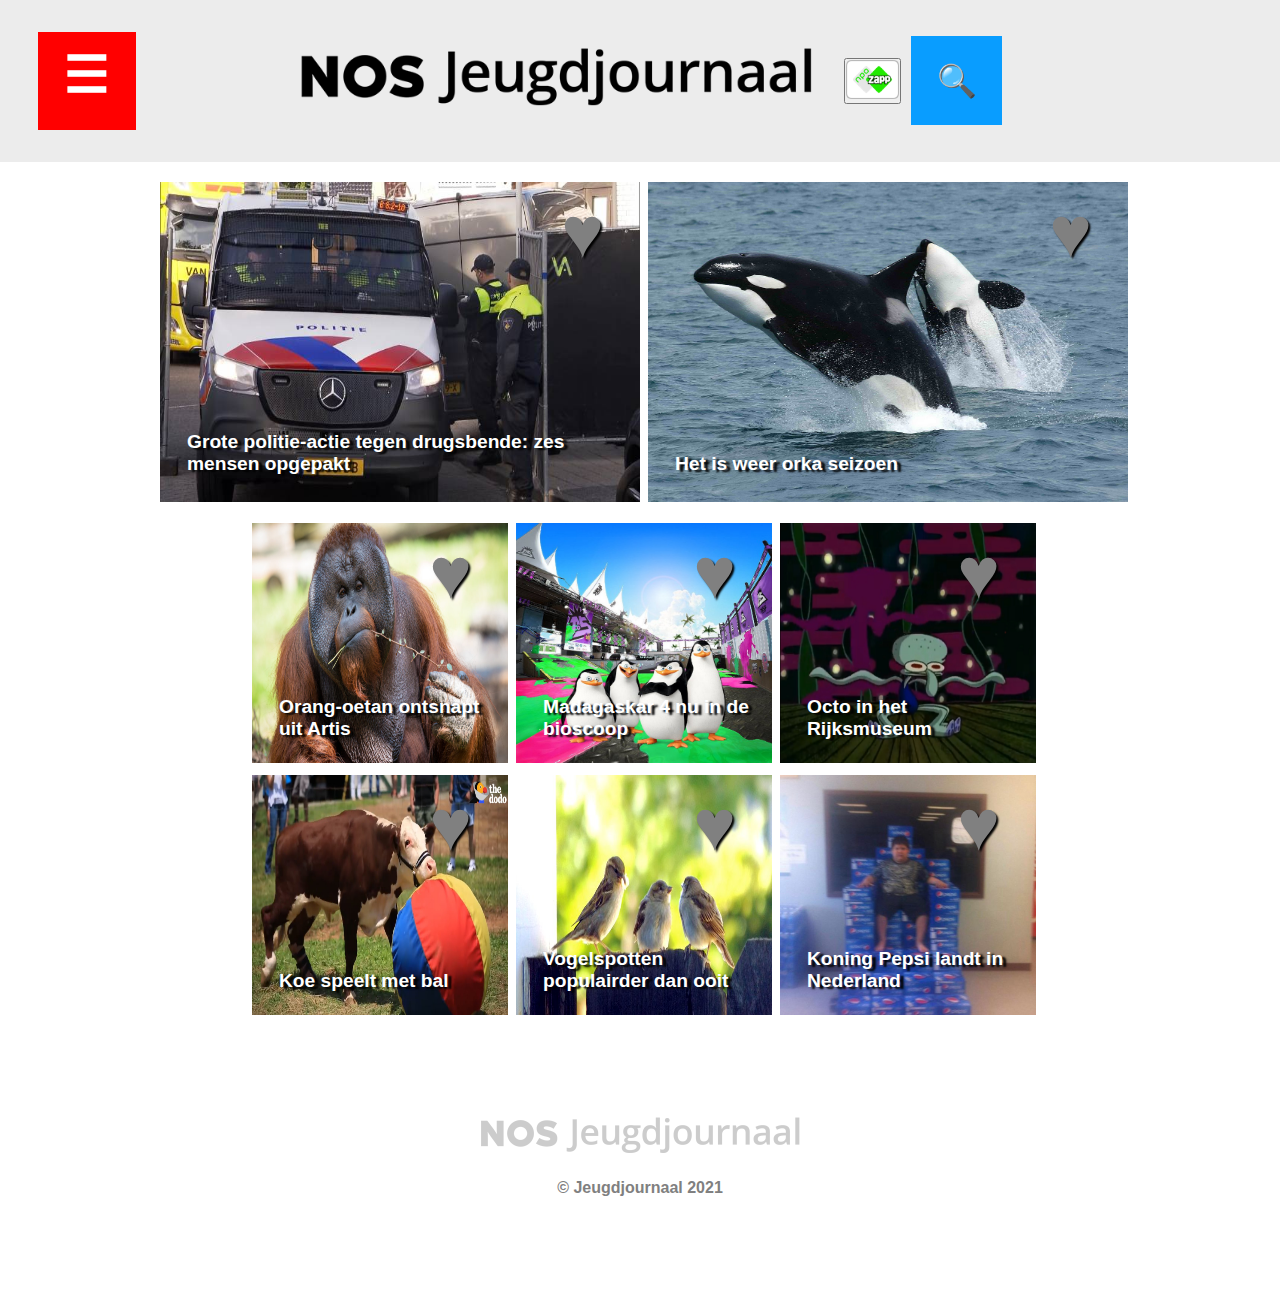
==== commit f971a8ec: "Add files via upload" ====
--- a/index.html
+++ b/index.html
@@ -49,7 +49,7 @@
 		<article>
 			
 			<a href="#"><img src="images/nieuws2.jpg"alt= "verhaal 2"></a>
-			<h1>Verhaal 2</h1>
+			<h1>Het is weer orka seizoen</h1>
 			<button>♥</button>
 		</article>
 
@@ -57,37 +57,37 @@
 	<section>
 		<article>
 			<a href="#"><img src="images/nieuws3.jpg"alt= "verhaal 3"></a>
-			<h1>verhaal 3</h1>
+			<h1>Orang-oetan ontsnapt uit Artis</h1>
 			<button>♥</button>
 		</article>
 
 		<article>
 			<a href="#"><img src="images/nieuws4.jpg"alt= "verhaal 4"></a>
-			<h1>verhaal 4</h1>
+			<h1>Madagaskar 4 nu in de bioscoop</h1>
 			<button>♥</button>
 		</article>
 
 		<article>
 			<a href="#"><img src="images/nieuws5.jpg"alt= "verhaal 5"></a>
-			<h1>verhaal 5</h1>
+			<h1>Octo in het Rijksmuseum</h1>
 			<button>♥</button>
 		</article>
 
 		<article>
 			<a href="#"><img src="images/nieuws6.jpg"alt= "verhaal 6"></a>
-			<h1>verhaal 6</h1>
+			<h1>Koe speelt met bal</h1>
 			<button>♥</button>
 		</article>
 
 		<article>
 			<a href="#"><img src="images/nieuws7.jpg"alt= "verhaal 7"></a>
-			<h1>verhaal 7</h1>
+			<h1>Vogelspotten populairder dan ooit</h1>
 			<button>♥</button>
 		</article>
 
 		<article>
 			<a href="#"><img src="images/nieuws8.jpg"alt= "verhaal 8"></a>
-			<h1>verhaal 8</h1>
+			<h1>Koning Pepsi landt in Nederland</h1>
 			<button>♥</button>
 		</article>
 	</section>
